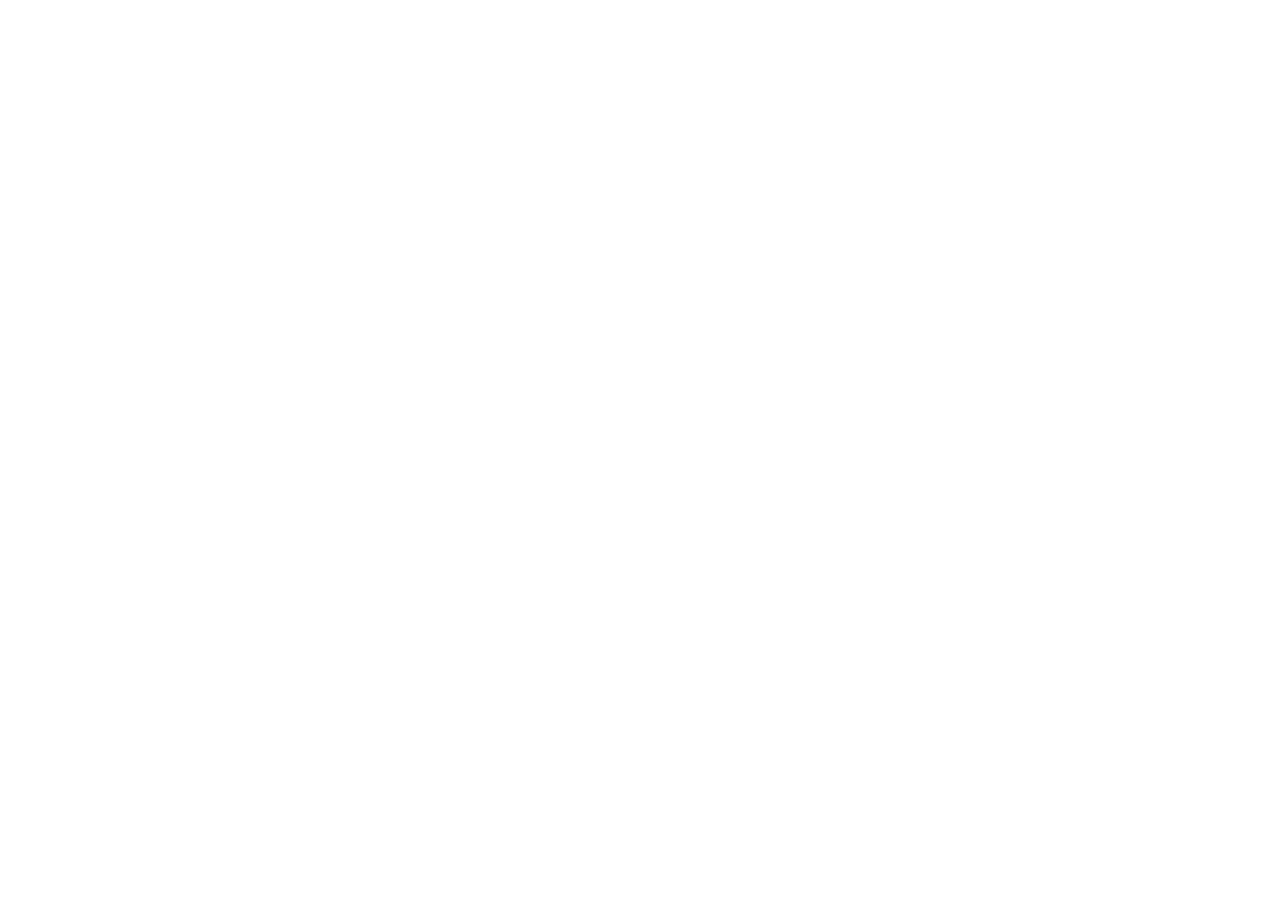
==== index.html @ f5f5cdcb "maj" ====
<!DOCTYPE html>
<html lang="en">
<head>
    <meta charset="UTF-8">
    <meta http-equiv="X-UA-Compatible" content="IE=edge">
    <meta name="viewport" content="width=device-width, initial-scale=1.0">
    <link href="https://fonts.googleapis.com/css2?family=Montserrat:wght@600&family=Roboto&display=swap" rel="stylesheet">
    <link rel="stylesheet" href="style.css">
    <title>Document</title>
</head>
<body>
    
</body>
</html>
---- style.css ----
/* Style globale___________________________*/
* {
    margin: 0;
    padding: 0;
    font-family: 'Roboto', sans empattement ;
    font-size: 14px;
}
body {
    margin: 0;
    padding: 0;
    height: 100%;
    width: 100%;

}

/* Style de la home page ___________________________*/









/* Style de la fiche de l'établissement _____________________*/

header {
    border : solid black;
    margin: 0;
    padding: 0;
    background-color: aqua;
}

h1 {
    font-size: 30px;
    font-family: 'Montserrat',sans empattement ;
}

.title_etablissement {
    border : solid black;
    text-align: center;
    padding: 30px;
    margin-top: 30px;
}

.container_etablissement {
    border : solid yellow;
}

.name_etablissement {
    border : solid brown;
    text-align: center;
}

.item {

}










/* Style de la liste des favoris _____________________*/









/* Style de la map _____________________*/
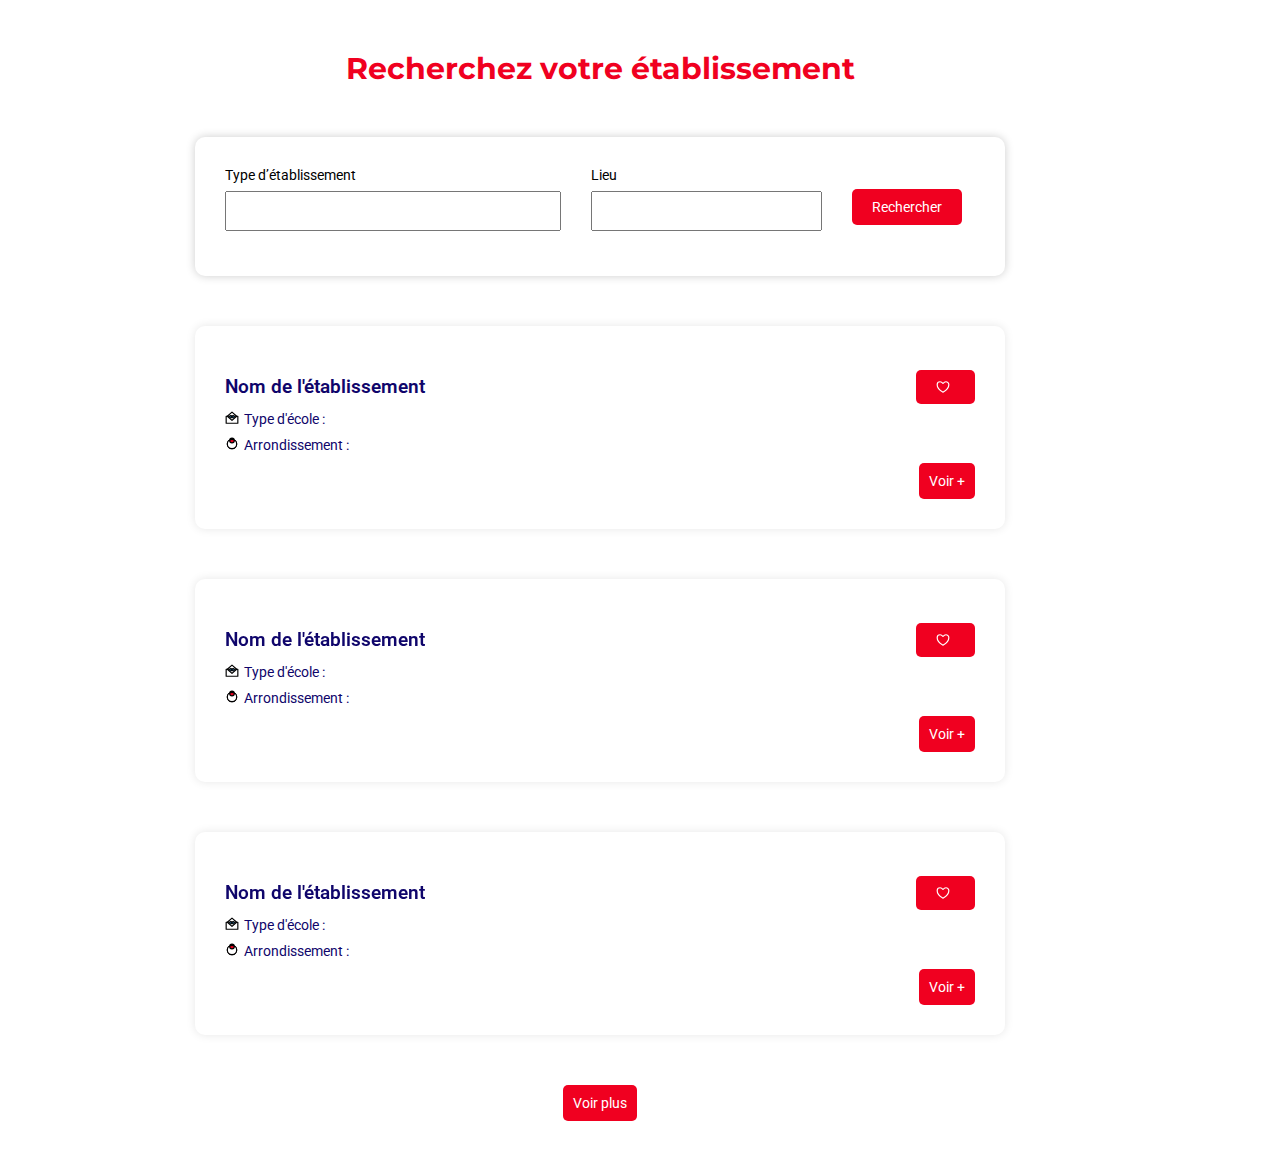
==== commit 57694cb5: "Finalisation des pages favoris + home page" ====
--- a/index.html
+++ b/index.html
@@ -1,14 +1,160 @@
 <!DOCTYPE html>
-<html lang="en">
+<html lang="fr">
+
 <head>
     <meta charset="UTF-8">
     <meta http-equiv="X-UA-Compatible" content="IE=edge">
     <meta name="viewport" content="width=device-width, initial-scale=1.0">
-    <link href="https://fonts.googleapis.com/css2?family=Montserrat:wght@600&family=Roboto&display=swap" rel="stylesheet">
+    <link href="https://fonts.googleapis.com/css2?family=Montserrat:wght@600&family=Roboto&display=swap"
+        rel="stylesheet">
     <link rel="stylesheet" href="style.css">
     <title>Document</title>
 </head>
+
 <body>
-    
+
+
+    <main>
+        <h1>Recherchez votre établissement</h1>
+        <section class="search-bar">
+            <div class="container">
+                <label for="type-search">Type d’établissement</label>
+                <input type="search" id="type-search" name="type" />
+            </div>
+            <div class="container">
+                <label for="location-search">Lieu</label>
+                <input type="search" id="location-search" name="lieu" />
+            </div>
+            <button>Rechercher</button>
+        </section>
+
+
+        <section class="card-list">
+            <article class="card">
+                <div class="card-header">
+                    <div class="name-school">
+                        <a class="card-title" href="#">Nom de l'établissement</a>
+                    </div>
+                    <button class="icon-button">
+                        <svg xmlns="http://www.w3.org/2000/svg" width="24" height="24" viewBox="0 0 24 24" fill="none"
+                            stroke="currentColor" stroke-width="2" stroke-linecap="round" stroke-linejoin="round"
+                            display="block" id="Heart">
+                            <path
+                                d="M7 3C4.239 3 2 5.216 2 7.95c0 2.207.875 7.445 9.488 12.74a.985.985 0 0 0 1.024 0C21.125 15.395 22 10.157 22 7.95 22 5.216 19.761 3 17 3s-5 3-5 3-2.239-3-5-3z" />
+                        </svg>
+                    </button>
+                </div>
+                <div class="card-meta">
+                    <div class="school-type">
+                        <svg xmlns="http://www.w3.org/2000/svg" width="24" height="24" viewBox="0 0 24 24" fill="none"
+                            stroke="currentColor" stroke-width="2" stroke-linecap="round" stroke-linejoin="round"
+                            display="block" id="SchoolIcon">
+                            <rect x="2" y="9" width="20" height="12" />
+                            <path d="M12 2L20 9L12 16L4 9L12 2Z" />
+                            <circle cx="10" cy="10" r="2" fill="#3498db" />
+                            <circle cx="14" cy="10" r="2" fill="#3498db" />
+                        </svg>
+                        <span class="mini-title">Type d'école :</span>
+                    </div>
+                    <div class="location">
+                        <svg xmlns="http://www.w3.org/2000/svg" width="24" height="24" viewBox="0 0 24 24" fill="none"
+                            stroke="currentColor" stroke-width="2" stroke-linecap="round" stroke-linejoin="round"
+                            display="block" id="Location">
+                            <circle cx="12" cy="12" r="8" fill="#F00020" />
+                            <path
+                                d="M12 2c2.21 0 4 1.79 4 4s-1.79 4-4 4-4-1.79-4-4 1.79-4 4-4zM12 20a8 8 0 0 0 8-8c0-4.42-3.58-8-8-8s-8 3.58-8 8a8 8 0 0 0 8 8z"
+                                fill="#fff" />
+                        </svg>
+                        <span class="mini-title">Arrondissement :</span>
+                    </div>
+                    <button class="icon-more-inside">Voir +</button>
+                </div>
+            </article>
+
+            <article class="card">
+                <div class="card-header">
+                    <a class="card-title" href="#">Nom de l'établissement</a>
+                    <button class="icon-button">
+                        <svg xmlns="http://www.w3.org/2000/svg" width="24" height="24" viewBox="0 0 24 24" fill="none"
+                            stroke="currentColor" stroke-width="2" stroke-linecap="round" stroke-linejoin="round"
+                            display="block" id="Heart">
+                            <path
+                                d="M7 3C4.239 3 2 5.216 2 7.95c0 2.207.875 7.445 9.488 12.74a.985.985 0 0 0 1.024 0C21.125 15.395 22 10.157 22 7.95 22 5.216 19.761 3 17 3s-5 3-5 3-2.239-3-5-3z" />
+                        </svg>
+                    </button>
+                </div>
+                <div class="card-meta">
+                    <div class="school-type">
+                        <svg xmlns="http://www.w3.org/2000/svg" width="24" height="24" viewBox="0 0 24 24" fill="none"
+                            stroke="currentColor" stroke-width="2" stroke-linecap="round" stroke-linejoin="round"
+                            display="block" id="SchoolIcon">
+                            <rect x="2" y="9" width="20" height="12" />
+                            <path d="M12 2L20 9L12 16L4 9L12 2Z" />
+                            <circle cx="10" cy="10" r="2" fill="#3498db" />
+                            <circle cx="14" cy="10" r="2" fill="#3498db" />
+                        </svg>
+                        <span class="mini-title">Type d'école :</span>
+                    </div>
+                    <div class="location">
+                        <svg xmlns="http://www.w3.org/2000/svg" width="24" height="24" viewBox="0 0 24 24" fill="none"
+                            stroke="currentColor" stroke-width="2" stroke-linecap="round" stroke-linejoin="round"
+                            display="block" id="Location">
+                            <circle cx="12" cy="12" r="8" fill="#F00020" />
+                            <path
+                                d="M12 2c2.21 0 4 1.79 4 4s-1.79 4-4 4-4-1.79-4-4 1.79-4 4-4zM12 20a8 8 0 0 0 8-8c0-4.42-3.58-8-8-8s-8 3.58-8 8a8 8 0 0 0 8 8z"
+                                fill="#fff" />
+                        </svg>
+                        <span class="mini-title">Arrondissement :</span>
+                    </div>
+                </div>
+                <button class="icon-more-inside">Voir +</button>
+            </article>
+
+
+            <article class="card">
+                <div class="card-header">
+                    <a class="card-title" href="#">Nom de l'établissement</a>
+                    <button class="icon-button">
+                        <svg xmlns="http://www.w3.org/2000/svg" width="24" height="24" viewBox="0 0 24 24" fill="none"
+                            stroke="currentColor" stroke-width="2" stroke-linecap="round" stroke-linejoin="round"
+                            display="block" id="Heart">
+                            <path
+                                d="M7 3C4.239 3 2 5.216 2 7.95c0 2.207.875 7.445 9.488 12.74a.985.985 0 0 0 1.024 0C21.125 15.395 22 10.157 22 7.95 22 5.216 19.761 3 17 3s-5 3-5 3-2.239-3-5-3z" />
+                        </svg>
+                    </button>
+                </div>
+                <div class="card-meta">
+                    <div class="school-type">
+                        <svg xmlns="http://www.w3.org/2000/svg" width="24" height="24" viewBox="0 0 24 24" fill="none"
+                            stroke="currentColor" stroke-width="2" stroke-linecap="round" stroke-linejoin="round"
+                            display="block" id="SchoolIcon">
+                            <rect x="2" y="9" width="20" height="12" />
+                            <path d="M12 2L20 9L12 16L4 9L12 2Z" />
+                            <circle cx="10" cy="10" r="2" fill="#3498db" />
+                            <circle cx="14" cy="10" r="2" fill="#3498db" />
+                        </svg>
+                        <span class="mini-title">Type d'école :</span>
+                    </div>
+                    <div class="location">
+                        <svg xmlns="http://www.w3.org/2000/svg" width="24" height="24" viewBox="0 0 24 24" fill="none"
+                            stroke="currentColor" stroke-width="2" stroke-linecap="round" stroke-linejoin="round"
+                            display="block" id="Location">
+                            <circle cx="12" cy="12" r="8" fill="#F00020" />
+                            <path
+                                d="M12 2c2.21 0 4 1.79 4 4s-1.79 4-4 4-4-1.79-4-4 1.79-4 4-4zM12 20a8 8 0 0 0 8-8c0-4.42-3.58-8-8-8s-8 3.58-8 8a8 8 0 0 0 8 8z"
+                                fill="#fff" />
+                        </svg>
+                        <span class="mini-title">Arrondissement :</span>
+                    </div>
+                </div>
+                <button class="icon-more-inside">Voir +</button>
+            </article>
+        </section>
+
+        <button class="icon-see-more">Voir plus</button>
+
+    </main>
+
 </body>
+
 </html>--- a/style.css
+++ b/style.css
@@ -2,31 +2,163 @@
 * {
     margin: 0;
     padding: 0;
-    font-family: 'Roboto', sans empattement ;
+    font-family: 'Roboto', sans empattement;
     font-size: 14px;
 }
+
 body {
     margin: 0;
     padding: 0;
     height: 100%;
     width: 100%;
-
 }
 
 /* Style de la home page ___________________________*/
 
-
-
-
-
-
+h1 {
+    color: #F00020;
+    text-align: center;
+    margin: 50px;
+
+}
+
+.search-bar {
+    display: flex;
+    /* Conteneur flexible */
+    flex-direction: row;
+    /* Disposition en ligne pour empiler les éléments verticalement */
+    align-items: center;
+    /* Centrer les éléments horizontalement */
+    max-width: 750px;
+    margin: 50px auto;
+    padding: 30px;
+    border-radius: 10px;
+    box-shadow: 0 0 10px rgba(0, 0, 0, 0.2);
+}
+
+label {
+    text-align: left;
+}
+
+input {
+    width: 100%;
+    padding: 10px;
+    margin-top: 8px;
+    margin-bottom: 15px;
+    box-sizing: border-box;
+}
+
+button {
+    background-color: #F00020;
+    color: #fff;
+    padding: 10px 20px;
+    border: none;
+    border-radius: 5px;
+    cursor: pointer;
+    transition: background-color 0.3s ease;
+}
+
+button:hover {
+    background-color: #FF3347;
+    /* Changement de couleur au survol */
+}
+
+
+/* Style de la card sur la home page*/
+
+.card {
+    max-width: 750px;
+    margin: 50px auto;
+    padding: 30px;
+    border-radius: 10px;
+    box-shadow: 0 0 10px rgba(0, 0, 0, 0.1);
+}
+
+.card-header {
+    margin-top: 1rem;
+    margin-bottom: 0.5rem;
+    display: flex;
+    align-items: center;
+    justify-content: space-between;
+}
+
+.name-school {
+    flex: 1;
+}
+
+.card-title {
+    color: #0F056B;
+    font-weight: 600;
+    font-size: 1.375rem;
+    line-height: 1.25;
+    padding-right: 1rem;
+    text-decoration: none;
+    will-change: transform;
+}
+
+.mini-title {
+    color: #0F056B;
+}
+
+svg {
+    width: 1em;
+    height: 1em;
+    margin-right: 5px;
+}
+
+.card-meta {
+    display: flex;
+    align-items: flex-start;
+    flex-direction: column;
+}
+
+.school-type {
+    display: flex;
+    align-items: flex-start;
+    flex-direction: row;
+    margin-bottom: 10px;
+}
+
+.location {
+    display: flex;
+    align-items: flex-start;
+    flex-direction: row;
+    margin-bottom: 10px;
+}
+
+.icon-more-inside {
+    background-color: #F00020;
+    color: #fff;
+    padding: 10px;
+    border: none;
+    border-radius: 5px;
+    cursor: pointer;
+    transition: background-color 0.3s ease;
+    margin-left: auto;
+    display: flex;
+    align-items: center;
+    justify-content: space-between;
+}
+
+.icon-see-more {
+    background-color: #F00020;
+    color: #fff;
+    padding: 10px;
+    border: none;
+    border-radius: 5px;
+    cursor: pointer;
+    transition: background-color 0.3s ease;
+    margin: 30px auto;
+    display: flex;
+    align-items: center;
+}
 
 
 
 /* Style de la fiche de l'établissement _____________________*/
 
 header {
-    border : solid black;
+    border: solid black;
     margin: 0;
     padding: 0;
     background-color: aqua;
@@ -34,46 +166,89 @@
 
 h1 {
     font-size: 30px;
-    font-family: 'Montserrat',sans empattement ;
+    font-family: 'Montserrat', sans empattement;
 }
 
 .title_etablissement {
-    border : solid black;
+    border: solid black;
     text-align: center;
     padding: 30px;
     margin-top: 30px;
 }
 
 .container_etablissement {
-    border : solid yellow;
+    border: solid yellow;
 }
 
 .name_etablissement {
-    border : solid brown;
+    border: solid brown;
     text-align: center;
 }
 
-.item {
-
-}
-
-
-
-
-
-
-
-
-
-
-/* Style de la liste des favoris _____________________*/
-
-
-
-
-
-
-
-
-
-/* Style de la map _____________________*/+
+
+
+/* Style de la liste des favoris ___MEME QUE LA CARD SUR LA HOME PAGE___*/
+
+
+
+/* Style de la map _____________________*/
+
+
+
+/* Contraintes pour Desktop */
+@media screen and (min-width: 992px) {
+    body {
+        max-width: 1200px;
+        /* Limiter la largeur de la page à 1200px */
+    }
+
+    .container {
+        margin-right: 30px;
+    }
+
+    input #type-search {
+        width: 100%;
+        /* Utilisez width au lieu de box-sizing pour définir la largeur */
+        box-sizing: border-box;
+        /* Assurez-vous que la largeur inclut la bordure et le rembourrage */
+    }
+
+}
+
+/*Mobile responsive and application des contraintes */
+@media screen and (max-width: 768px) {
+
+    body {
+        padding: 50px;
+        font-size: 14px;
+        max-width: 100%;
+        /* Largeur maximale du corps */
+        margin: 0 auto;
+        /* Centrer horizontalement */
+    }
+
+    .search-bar {
+        display: flex;
+        flex-direction: column;
+        /* Pour mobile, affichez les éléments en colonne */
+        margin: 20px;
+        /* Ajout de marges pour un meilleur espacement */
+        align-items: center;
+    }
+
+
+    input#type-search,
+    input#location-search {
+        box-sizing: border-box;
+        margin-bottom: 20px;
+        /* Ajout d'une marge entre les champs de recherche */
+        border: solid #000000 1.5px;
+    }
+
+    label {
+        display: flex;
+        flex-direction: column;
+        align-items: center;
+    }
+}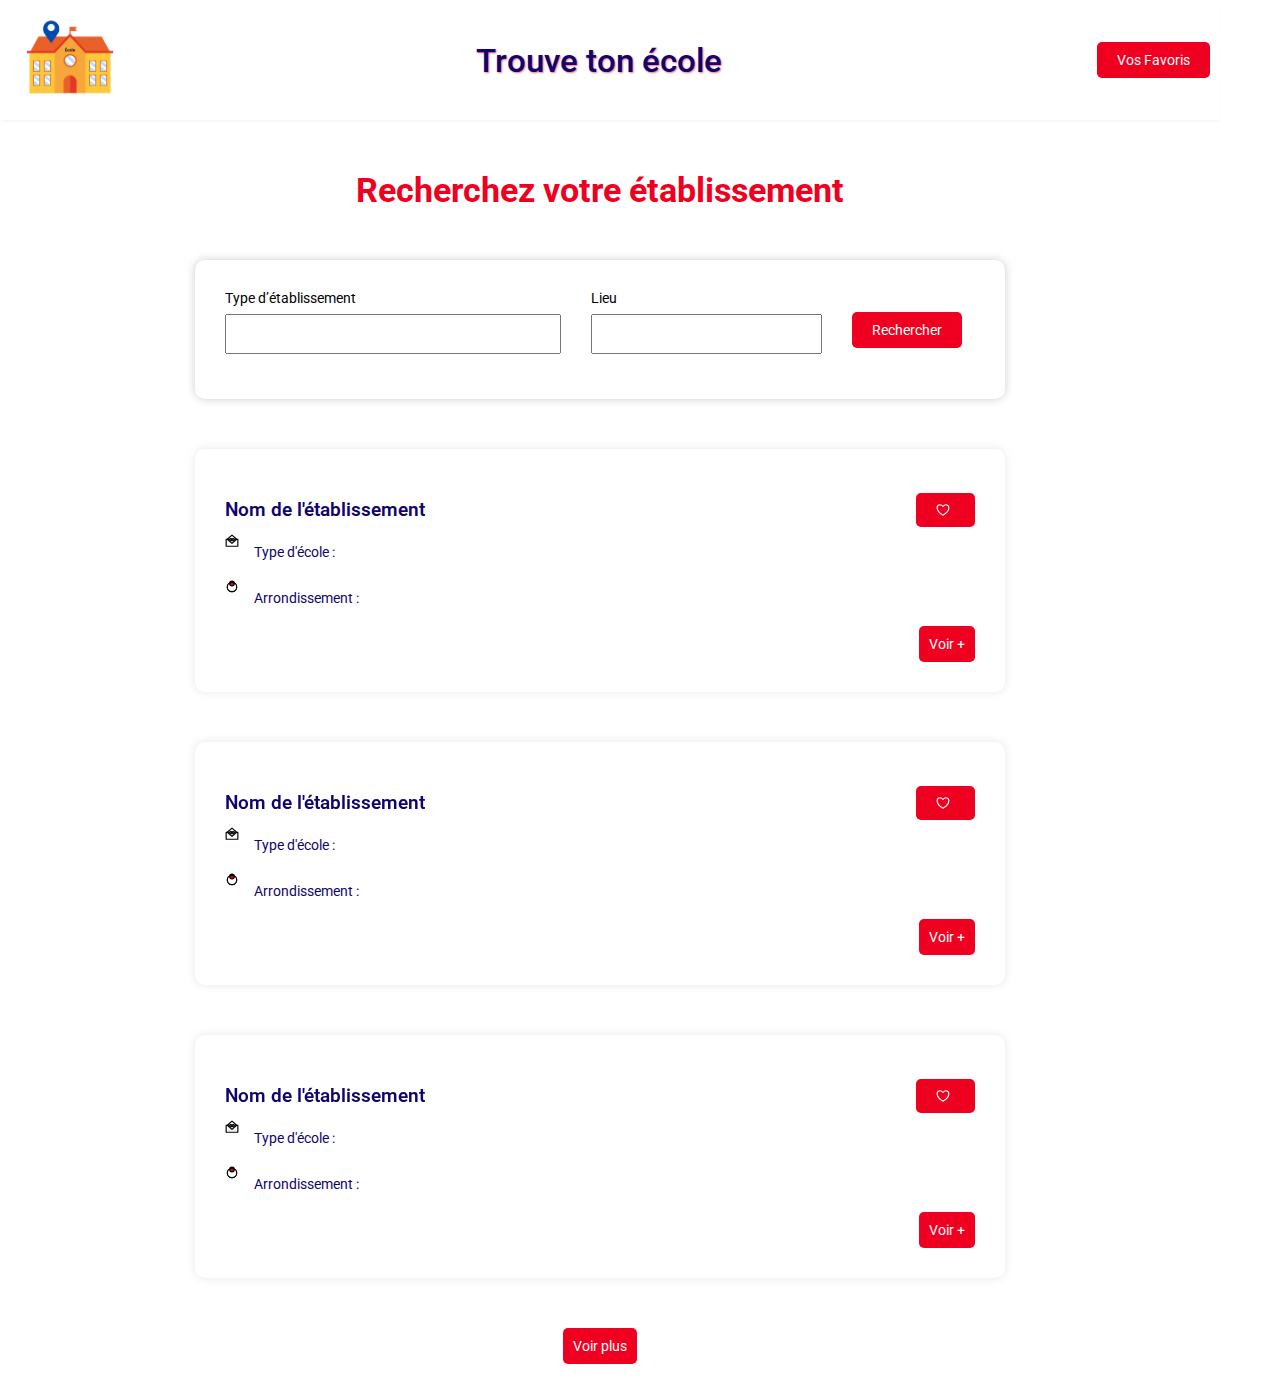
==== commit 0f27fc1d: "Updated site 20/12 at 17h21" ====
--- a/index.html
+++ b/index.html
@@ -13,6 +13,15 @@
 
 <body>
 
+    <header class="header">
+        <img class="logo" src="assets/logo.webp" alt="icon 640x360">
+        <a class="title-header" href="#">Trouve ton école</a>
+        <div class="spacing"></div>
+        <nav class="nav-links mobile-menu">
+           <button>Vos Favoris</button>
+        </nav>
+        <img class="menu-burger" src="assets/burger-icone.webp" alt="menu">
+    </header>
 
     <main>
         <h1>Recherchez votre établissement</h1>
--- a/style.css
+++ b/style.css
@@ -1,4 +1,4 @@
-/* Style globale___________________________*/
+/* _____________________Style globale_____________________*/
 * {
     margin: 0;
     padding: 0;
@@ -13,13 +13,13 @@
     width: 100%;
 }
 
-/* Style de la home page ___________________________*/
+/*_____________________ Style de la home page _____________________*/
 
 h1 {
     color: #F00020;
     text-align: center;
     margin: 50px;
-
+    font-size: 34px;
 }
 
 .search-bar {
@@ -98,6 +98,8 @@
 
 .mini-title {
     color: #0F056B;
+    margin: 10px;
+    justify-content: ;
 }
 
 svg {
@@ -155,45 +157,132 @@
 
 
 
-/* Style de la fiche de l'établissement _____________________*/
-
-header {
-    border: solid black;
-    margin: 0;
-    padding: 0;
-    background-color: aqua;
-}
-
-h1 {
-    font-size: 30px;
-    font-family: 'Montserrat', sans empattement;
-}
+
+/* _____________________Style de la fiche de l'établissement _____________________*/
+
 
 .title_etablissement {
     border: solid black;
     text-align: center;
     padding: 30px;
     margin-top: 30px;
+    color: #0F056B;
+
 }
 
 .container_etablissement {
-    border: solid yellow;
-}
-
-.name_etablissement {
-    border: solid brown;
+    border: solid transparent;
+    display: flex;
+    justify-content: space-evenly;
+    flex-wrap: wrap;
+    margin-top: 15%;
+    gap: 20px;
+    transform: translate(30%, -20%);
+    width: 60%;
+    background-color: white;
+    padding: 20px 10px;
+    border-radius: 5px;
+    box-shadow: 0 0 10px rgba(0, 0, 0, 0.2);
+
+}
+
+.item {
+    border-radius: 10px;
+    line-height: auto;
+    margin: 20px;
+    box-shadow: 0 2px 10px rgba(0, 0, 0, 0.3);
+    padding: 5px 10px;
+
+}
+
+.item-name-etablissement {
+    border-bottom: solid #000;
+    border-top: solid #000;
+    color: #F00020;
+    font-size: 20px;
     text-align: center;
-}
-
-
+    flex-basis: 100%;
+    height: 50px;
+    padding-top: 30px;
+}
 
 
 /* Style de la liste des favoris ___MEME QUE LA CARD SUR LA HOME PAGE___*/
 
-
-
-/* Style de la map _____________________*/
-
+.header {
+    width: 100%;
+    padding: 0 10px;
+    background: #ffffff;
+    display: flex;
+    justify-content: space-between;
+    align-items: center;
+    z-index: 100;
+    box-shadow: 0px 2px 4px -2px rgba(0, 0, 0, 0.1);
+}
+
+
+.logo {
+    width: 120px;
+    height: 120px;
+    margin: 0px;
+    padding: 0px;
+}
+
+.spacing {
+    display: none;
+}
+
+nav.nav-links {
+    align-self: center;
+    display: flex;
+    justify-content: space-between;
+    align-items: center;
+}
+
+.header a {
+    text-decoration: none;
+    font-size: 25px;
+    font-weight: 500;
+    margin-right: 30px;
+    color: #0F056B;
+}
+
+a.title-header {
+    text-decoration: none;
+    font-size: 33px;
+    font-weight: 500;
+    margin-right: 30px;
+    color: #0F056B;
+    text-shadow: 1px 1px 2px rgb(247, 111, 134);
+}
+
+.header .menu-burger {
+    display: none;
+    right: 20px;
+    top: 20px;
+    width: 70px;
+    width: 70px;
+    margin-right: 30px;
+    text-shadow: 1px 1px 2px rgb(247, 111, 134);
+}
+
+
+/*_____________________ Style de la map _____________________*/
+
+
+.map {
+    margin-top: 3rem;
+    background-color: #c4c0c0;
+}
+
+.map img {
+    width: 50%;
+    border-radius: 20px;
+    padding: 30px 10%;
+    display: block;
+    margin-left: auto;
+    margin-right: auto;
+}
 
 
 /* Contraintes pour Desktop */
@@ -217,7 +306,7 @@
 }
 
 /*Mobile responsive and application des contraintes */
-@media screen and (max-width: 768px) {
+@media screen and (max-width: 992px) {
 
     body {
         padding: 50px;
@@ -251,4 +340,117 @@
         flex-direction: column;
         align-items: center;
     }
+
+    h2 {
+        margin-top: 3rem;
+        font-weight: 300;
+        padding: 30px 10%;
+        font-size: 30px;
+        font-family: 'Montserrat', sans empattement;
+    }
+
+    .map img {
+        display: block;
+        /position: absolute;/ display: block;
+        margin-left: auto;
+        margin-right: auto;
+        top: 2.75rem;
+        right: 1rem;
+        font-size: 1.75rem;
+        background-image: url(carte_mobile.webp) center center no-repeat
+    }
+
+
+    a button {
+        text-decoration: none;
+        text-transform: uppercase;
+        font-weight: 300;
+        letter-spacing: 2px;
+    }
+
+    .container_etablissement {
+        border: solid transparent;
+        display: flex;
+        flex-wrap: wrap;
+        margin-top: 15%;
+        margin-left: auto;
+        margin-right: auto;
+        gap: 20px;
+        justify-content: space-evenly;
+        transform: translate(0, -40px);
+        width: 60%;
+        background-color: white;
+        padding: 20px 90px;
+        border-radius: 5px;
+        box-shadow: 0 0 10px rgba(0, 0, 0, 0.2);
+    }
+
+    .container-display-flex-left {
+        margin-left: -100px;
+
+    }
+
+    .container-display-flex-right {
+        margin-right: -100px;
+
+    }
+
+    .item {
+        border-radius: 10px;
+        line-height: auto;
+        box-shadow: 0 2px 10px rgba(0, 0, 0, 0.3);
+        padding: 5px 10px;
+    }
+
+    .item-name-etablissement {
+        border-bottom: solid #000;
+        border-top: solid #000;
+        color: #F00020;
+        font-size: 16px;
+        text-align: center;
+        height: 50px;
+        padding-top: 30px;
+    }
+
+    /* Header sur mobile */
+
+
+    .header {
+        margin-left: Opx;
+    }
+
+    .nav-links {
+        top: 0px;
+        left: 0px;
+        position: absolute;
+        background-color: rgba(0, 0, 0, 0.508);
+        width: 100%;
+        height: 100vh;
+        display: flex;
+        flex-direction: column;
+        justify-content: center;
+        align-items: center;
+        backdrop-filter: blur(7px);
+        margin-left: -100%;
+    }
+
+    .spacing {
+        display: block;
+    }
+
+    .nav-links .mobile-menu {
+        margin-left: 0;
+    }
+
+    .nav-links>a {
+        margin: 25px 0;
+        color: antiquewhite;
+        font-size: 2em;
+    }
+
+    .header .menu-burger {
+        display: block;
+    }
+
+
 }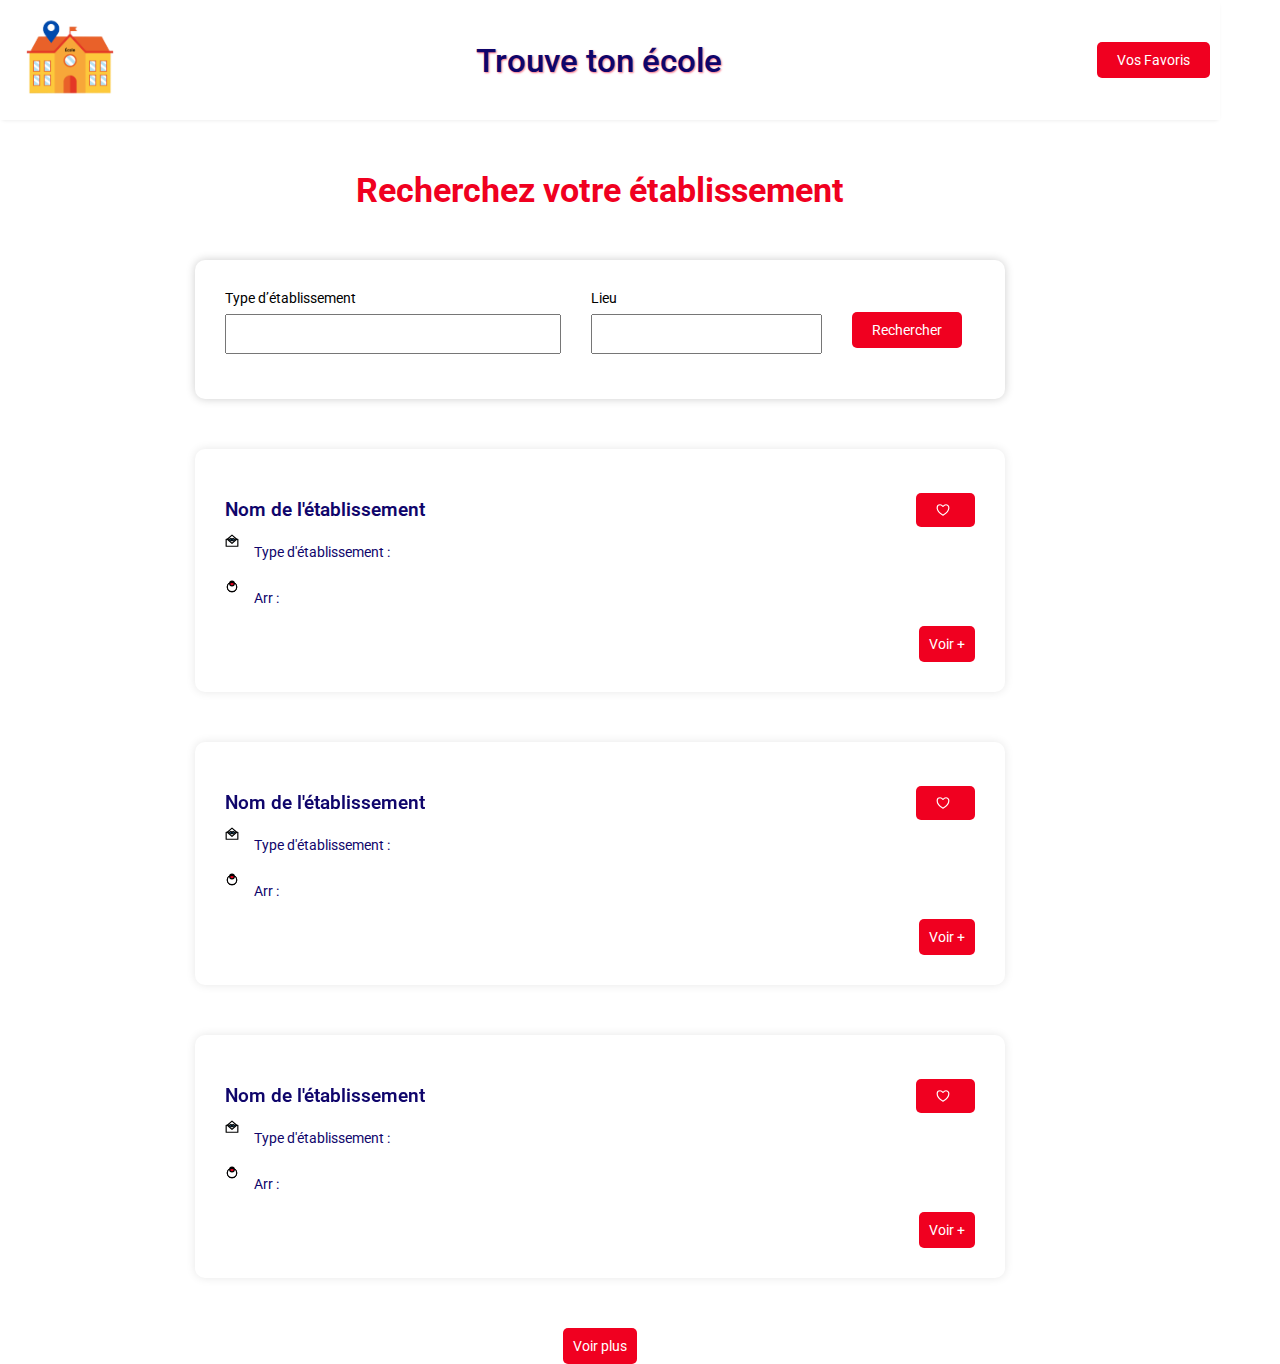
==== commit b2de5694: "last version of the project" ====
--- a/index.html
+++ b/index.html
@@ -18,7 +18,7 @@
         <a class="title-header" href="#">Trouve ton école</a>
         <div class="spacing"></div>
         <nav class="nav-links mobile-menu">
-           <button>Vos Favoris</button>
+            <button>Vos Favoris</button>
         </nav>
         <img class="menu-burger" src="assets/burger-icone.webp" alt="menu">
     </header>
@@ -42,7 +42,7 @@
             <article class="card">
                 <div class="card-header">
                     <div class="name-school">
-                        <a class="card-title" href="#">Nom de l'établissement</a>
+                        <a class="card-title" id="etablissements-list" href="#">Nom de l'établissement</a>
                     </div>
                     <button class="icon-button">
                         <svg xmlns="http://www.w3.org/2000/svg" width="24" height="24" viewBox="0 0 24 24" fill="none"
@@ -63,7 +63,7 @@
                             <circle cx="10" cy="10" r="2" fill="#3498db" />
                             <circle cx="14" cy="10" r="2" fill="#3498db" />
                         </svg>
-                        <span class="mini-title">Type d'école :</span>
+                        <span class="mini-title">Type d'établissement :</span>
                     </div>
                     <div class="location">
                         <svg xmlns="http://www.w3.org/2000/svg" width="24" height="24" viewBox="0 0 24 24" fill="none"
@@ -74,7 +74,7 @@
                                 d="M12 2c2.21 0 4 1.79 4 4s-1.79 4-4 4-4-1.79-4-4 1.79-4 4-4zM12 20a8 8 0 0 0 8-8c0-4.42-3.58-8-8-8s-8 3.58-8 8a8 8 0 0 0 8 8z"
                                 fill="#fff" />
                         </svg>
-                        <span class="mini-title">Arrondissement :</span>
+                        <span class="mini-title">Arr :</span>
                     </div>
                     <button class="icon-more-inside">Voir +</button>
                 </div>
@@ -102,7 +102,7 @@
                             <circle cx="10" cy="10" r="2" fill="#3498db" />
                             <circle cx="14" cy="10" r="2" fill="#3498db" />
                         </svg>
-                        <span class="mini-title">Type d'école :</span>
+                        <span class="mini-title">Type d'établissement :</span>
                     </div>
                     <div class="location">
                         <svg xmlns="http://www.w3.org/2000/svg" width="24" height="24" viewBox="0 0 24 24" fill="none"
@@ -113,7 +113,7 @@
                                 d="M12 2c2.21 0 4 1.79 4 4s-1.79 4-4 4-4-1.79-4-4 1.79-4 4-4zM12 20a8 8 0 0 0 8-8c0-4.42-3.58-8-8-8s-8 3.58-8 8a8 8 0 0 0 8 8z"
                                 fill="#fff" />
                         </svg>
-                        <span class="mini-title">Arrondissement :</span>
+                        <span class="mini-title">Arr :</span>
                     </div>
                 </div>
                 <button class="icon-more-inside">Voir +</button>
@@ -142,7 +142,7 @@
                             <circle cx="10" cy="10" r="2" fill="#3498db" />
                             <circle cx="14" cy="10" r="2" fill="#3498db" />
                         </svg>
-                        <span class="mini-title">Type d'école :</span>
+                        <span class="mini-title">Type d'établissement :</span>
                     </div>
                     <div class="location">
                         <svg xmlns="http://www.w3.org/2000/svg" width="24" height="24" viewBox="0 0 24 24" fill="none"
@@ -153,7 +153,7 @@
                                 d="M12 2c2.21 0 4 1.79 4 4s-1.79 4-4 4-4-1.79-4-4 1.79-4 4-4zM12 20a8 8 0 0 0 8-8c0-4.42-3.58-8-8-8s-8 3.58-8 8a8 8 0 0 0 8 8z"
                                 fill="#fff" />
                         </svg>
-                        <span class="mini-title">Arrondissement :</span>
+                        <span class="mini-title">Arr :</span>
                     </div>
                 </div>
                 <button class="icon-more-inside">Voir +</button>
@@ -163,7 +163,7 @@
         <button class="icon-see-more">Voir plus</button>
 
     </main>
-
+    <script src="index.js"></script>
 </body>
 
 </html>--- a/style.css
+++ b/style.css
@@ -99,7 +99,7 @@
 .mini-title {
     color: #0F056B;
     margin: 10px;
-    justify-content: ;
+
 }
 
 svg {
@@ -282,6 +282,20 @@
     display: block;
     margin-left: auto;
     margin-right: auto;
+}
+
+/* Always set the map height explicitly to define the size of the div
+ * element that contains the map. */
+gmp-map {
+    height: 100%;
+}
+
+/* Optional: Makes the sample page fill the window. */
+html,
+body {
+    height: 100%;
+    margin: 0;
+    padding: 0;
 }
 
 
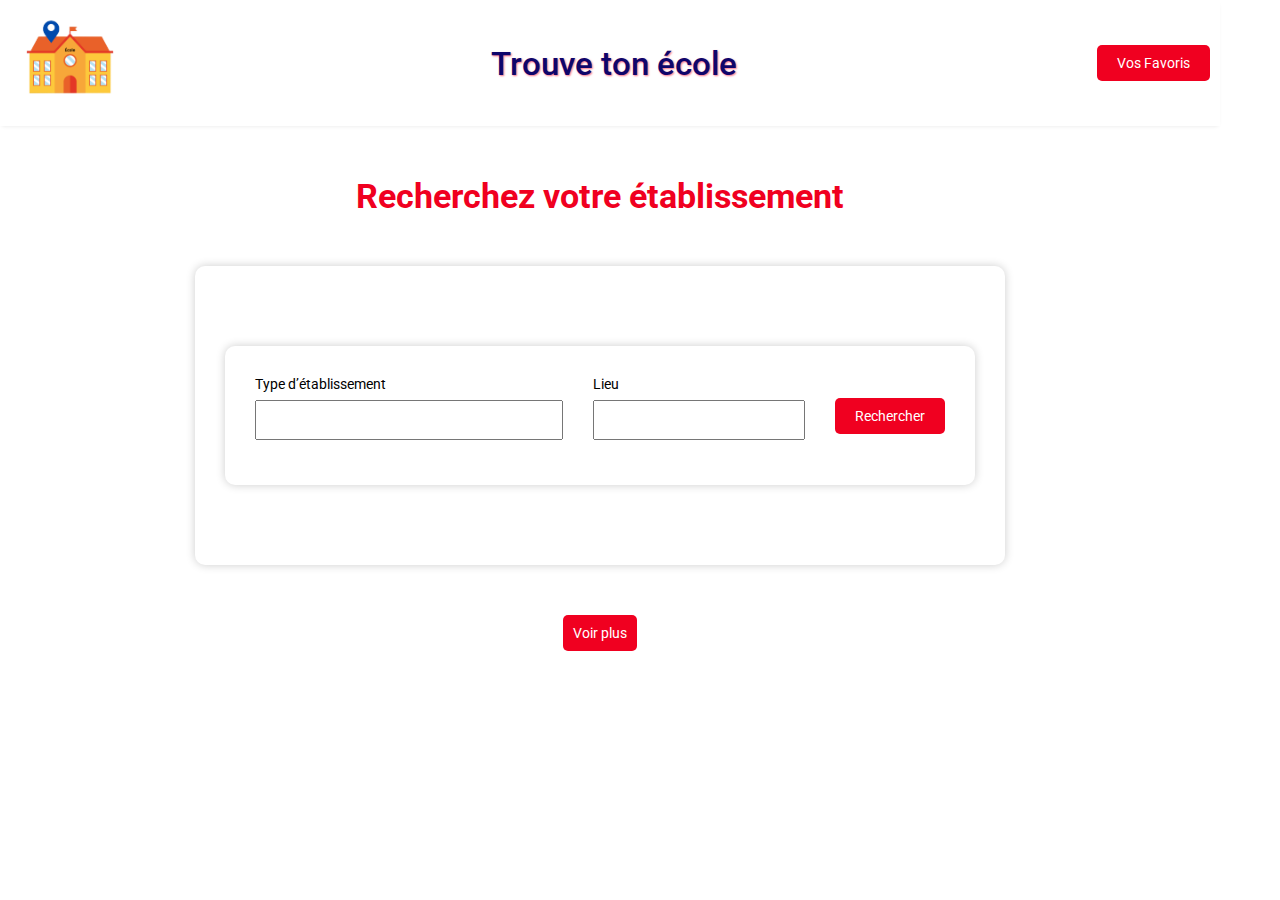
==== commit 61a8e64a: "Version finale du projet - 22/12 à 14:01" ====
--- a/index.html
+++ b/index.html
@@ -14,11 +14,12 @@
 <body>
 
     <header class="header">
-        <img class="logo" src="assets/logo.webp" alt="icon 640x360">
-        <a class="title-header" href="#">Trouve ton école</a>
+        <a href="./index.html">
+            <img class="logo" src="assets/logo.webp" alt="icon 640x360"></a>
+        <a class="title-header" href="./index.html">Trouve ton école</a>
         <div class="spacing"></div>
         <nav class="nav-links mobile-menu">
-            <button>Vos Favoris</button>
+            <button id="goFavoris">Vos Favoris</button>
         </nav>
         <img class="menu-burger" src="assets/burger-icone.webp" alt="menu">
     </header>
@@ -26,25 +27,28 @@
     <main>
         <h1>Recherchez votre établissement</h1>
         <section class="search-bar">
-            <div class="container">
-                <label for="type-search">Type d’établissement</label>
-                <input type="search" id="type-search" name="type" />
-            </div>
-            <div class="container">
-                <label for="location-search">Lieu</label>
-                <input type="search" id="location-search" name="lieu" />
-            </div>
-            <button>Rechercher</button>
+            <form class="search-bar" id="formElem" action="">
+                <div class="container">
+                    <label for="typeShool">Type d’établissement</label>
+                    <input type="search" id="typeShool" name="typeShool" />
+                </div>
+                <div class="container">
+                    <label for="town">Lieu</label>
+                    <input type="search" id="town" name="town" />
+                </div>
+                <button type="submit searching">Rechercher</button>
+            </form>
         </section>
 
 
-        <section class="card-list">
-            <article class="card">
+        <section id="section" class="card-list">
+            <article class="card article " hidden>
                 <div class="card-header">
                     <div class="name-school">
-                        <a class="card-title" id="etablissements-list" href="#">Nom de l'établissement</a>
+                        <!--<a class="card-title" href="#">Nom de l'établissement</a>-->
+                        <span class="card-title data-etablishment">XXXXXXXX</span>
                     </div>
-                    <button class="icon-button">
+                    <button class="icon-button favoris">
                         <svg xmlns="http://www.w3.org/2000/svg" width="24" height="24" viewBox="0 0 24 24" fill="none"
                             stroke="currentColor" stroke-width="2" stroke-linecap="round" stroke-linejoin="round"
                             display="block" id="Heart">
@@ -63,7 +67,8 @@
                             <circle cx="10" cy="10" r="2" fill="#3498db" />
                             <circle cx="14" cy="10" r="2" fill="#3498db" />
                         </svg>
-                        <span class="mini-title">Type d'établissement :</span>
+                        <span class="mini-title">Type d'école :</span>
+                        <span class="mini-title data-nature">XXXXXX</span>
                     </div>
                     <div class="location">
                         <svg xmlns="http://www.w3.org/2000/svg" width="24" height="24" viewBox="0 0 24 24" fill="none"
@@ -74,96 +79,18 @@
                                 d="M12 2c2.21 0 4 1.79 4 4s-1.79 4-4 4-4-1.79-4-4 1.79-4 4-4zM12 20a8 8 0 0 0 8-8c0-4.42-3.58-8-8-8s-8 3.58-8 8a8 8 0 0 0 8 8z"
                                 fill="#fff" />
                         </svg>
-                        <span class="mini-title">Arr :</span>
+                        <span class="mini-title">Arrondissement :</span>
+                        <span class="mini-title data-address">XXXXXX</span>
                     </div>
-                    <button class="icon-more-inside">Voir +</button>
+                    <button class="icon-more-inside details">Voir +</button>
                 </div>
-            </article>
-
-            <article class="card">
-                <div class="card-header">
-                    <a class="card-title" href="#">Nom de l'établissement</a>
-                    <button class="icon-button">
-                        <svg xmlns="http://www.w3.org/2000/svg" width="24" height="24" viewBox="0 0 24 24" fill="none"
-                            stroke="currentColor" stroke-width="2" stroke-linecap="round" stroke-linejoin="round"
-                            display="block" id="Heart">
-                            <path
-                                d="M7 3C4.239 3 2 5.216 2 7.95c0 2.207.875 7.445 9.488 12.74a.985.985 0 0 0 1.024 0C21.125 15.395 22 10.157 22 7.95 22 5.216 19.761 3 17 3s-5 3-5 3-2.239-3-5-3z" />
-                        </svg>
-                    </button>
-                </div>
-                <div class="card-meta">
-                    <div class="school-type">
-                        <svg xmlns="http://www.w3.org/2000/svg" width="24" height="24" viewBox="0 0 24 24" fill="none"
-                            stroke="currentColor" stroke-width="2" stroke-linecap="round" stroke-linejoin="round"
-                            display="block" id="SchoolIcon">
-                            <rect x="2" y="9" width="20" height="12" />
-                            <path d="M12 2L20 9L12 16L4 9L12 2Z" />
-                            <circle cx="10" cy="10" r="2" fill="#3498db" />
-                            <circle cx="14" cy="10" r="2" fill="#3498db" />
-                        </svg>
-                        <span class="mini-title">Type d'établissement :</span>
-                    </div>
-                    <div class="location">
-                        <svg xmlns="http://www.w3.org/2000/svg" width="24" height="24" viewBox="0 0 24 24" fill="none"
-                            stroke="currentColor" stroke-width="2" stroke-linecap="round" stroke-linejoin="round"
-                            display="block" id="Location">
-                            <circle cx="12" cy="12" r="8" fill="#F00020" />
-                            <path
-                                d="M12 2c2.21 0 4 1.79 4 4s-1.79 4-4 4-4-1.79-4-4 1.79-4 4-4zM12 20a8 8 0 0 0 8-8c0-4.42-3.58-8-8-8s-8 3.58-8 8a8 8 0 0 0 8 8z"
-                                fill="#fff" />
-                        </svg>
-                        <span class="mini-title">Arr :</span>
-                    </div>
-                </div>
-                <button class="icon-more-inside">Voir +</button>
-            </article>
-
-
-            <article class="card">
-                <div class="card-header">
-                    <a class="card-title" href="#">Nom de l'établissement</a>
-                    <button class="icon-button">
-                        <svg xmlns="http://www.w3.org/2000/svg" width="24" height="24" viewBox="0 0 24 24" fill="none"
-                            stroke="currentColor" stroke-width="2" stroke-linecap="round" stroke-linejoin="round"
-                            display="block" id="Heart">
-                            <path
-                                d="M7 3C4.239 3 2 5.216 2 7.95c0 2.207.875 7.445 9.488 12.74a.985.985 0 0 0 1.024 0C21.125 15.395 22 10.157 22 7.95 22 5.216 19.761 3 17 3s-5 3-5 3-2.239-3-5-3z" />
-                        </svg>
-                    </button>
-                </div>
-                <div class="card-meta">
-                    <div class="school-type">
-                        <svg xmlns="http://www.w3.org/2000/svg" width="24" height="24" viewBox="0 0 24 24" fill="none"
-                            stroke="currentColor" stroke-width="2" stroke-linecap="round" stroke-linejoin="round"
-                            display="block" id="SchoolIcon">
-                            <rect x="2" y="9" width="20" height="12" />
-                            <path d="M12 2L20 9L12 16L4 9L12 2Z" />
-                            <circle cx="10" cy="10" r="2" fill="#3498db" />
-                            <circle cx="14" cy="10" r="2" fill="#3498db" />
-                        </svg>
-                        <span class="mini-title">Type d'établissement :</span>
-                    </div>
-                    <div class="location">
-                        <svg xmlns="http://www.w3.org/2000/svg" width="24" height="24" viewBox="0 0 24 24" fill="none"
-                            stroke="currentColor" stroke-width="2" stroke-linecap="round" stroke-linejoin="round"
-                            display="block" id="Location">
-                            <circle cx="12" cy="12" r="8" fill="#F00020" />
-                            <path
-                                d="M12 2c2.21 0 4 1.79 4 4s-1.79 4-4 4-4-1.79-4-4 1.79-4 4-4zM12 20a8 8 0 0 0 8-8c0-4.42-3.58-8-8-8s-8 3.58-8 8a8 8 0 0 0 8 8z"
-                                fill="#fff" />
-                        </svg>
-                        <span class="mini-title">Arr :</span>
-                    </div>
-                </div>
-                <button class="icon-more-inside">Voir +</button>
             </article>
         </section>
 
-        <button class="icon-see-more">Voir plus</button>
+        <button class="icon-see-more morePlus">Voir plus</button>
 
     </main>
-    <script src="index.js"></script>
+    <script src="scripts/fetching.js"></script>
 </body>
 
 </html>--- a/style.css
+++ b/style.css
@@ -106,6 +106,11 @@
     width: 1em;
     height: 1em;
     margin-right: 5px;
+    margin-top: 10px;
+}
+
+#Heart {
+    margin-top: 0;
 }
 
 .card-meta {
@@ -161,14 +166,6 @@
 /* _____________________Style de la fiche de l'établissement _____________________*/
 
 
-.title_etablissement {
-    border: solid black;
-    text-align: center;
-    padding: 30px;
-    margin-top: 30px;
-    color: #0F056B;
-
-}
 
 .container_etablissement {
     border: solid transparent;
@@ -196,8 +193,6 @@
 }
 
 .item-name-etablissement {
-    border-bottom: solid #000;
-    border-top: solid #000;
     color: #F00020;
     font-size: 20px;
     text-align: center;
@@ -270,19 +265,17 @@
 /*_____________________ Style de la map _____________________*/
 
 
-.map {
+section #map {
     margin-top: 3rem;
-    background-color: #c4c0c0;
-}
-
-.map img {
-    width: 50%;
-    border-radius: 20px;
-    padding: 30px 10%;
-    display: block;
-    margin-left: auto;
-    margin-right: auto;
-}
+    width: 100%;
+    height: 400px;
+    background: #ffffff;
+    display: flex;
+    align-items: center;
+    flex-direction: column;
+    margin-bottom: 3rem;
+}
+
 
 /* Always set the map height explicitly to define the size of the div
  * element that contains the map. */
@@ -290,13 +283,7 @@
     height: 100%;
 }
 
-/* Optional: Makes the sample page fill the window. */
-html,
-body {
-    height: 100%;
-    margin: 0;
-    padding: 0;
-}
+
 
 
 /* Contraintes pour Desktop */
